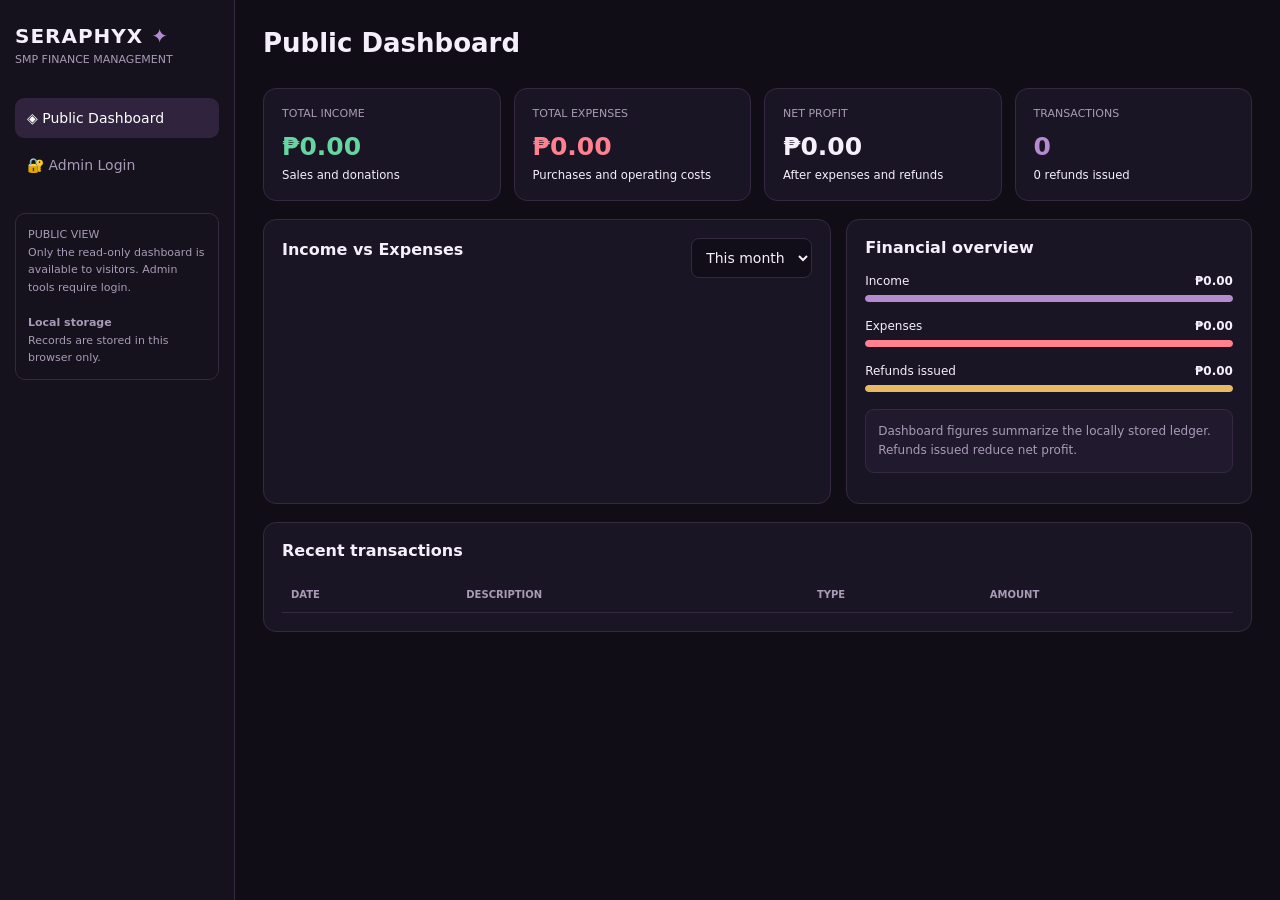
==== index.html @ f3e99633 "Move site files to root" ====
<!doctype html>
<html lang="en">
<head>
<meta charset="utf-8">
<meta name="viewport" content="width=device-width,initial-scale=1">
<title>Seraphyx Finance</title>
<style>
:root{--bg:#100d17;--panel:#1a1524;--panel2:#211a2e;--border:#342941;--purple:#b48bcf;--text:#f5effb;--muted:#a99bb7;--green:#65d6a0;--red:#ff808e}
*{box-sizing:border-box}body{margin:0;background:var(--bg);color:var(--text);font:14px system-ui,-apple-system,Segoe UI,sans-serif}button,input,select,textarea{font:inherit}button{cursor:pointer}.layout{display:flex;min-height:100vh}.sidebar{width:235px;flex-shrink:0;background:#15111d;border-right:1px solid var(--border);padding:24px 15px}.brand{font-size:20px;font-weight:800;letter-spacing:1px}.brand span{color:var(--purple)}.subbrand{font-size:11px;color:var(--muted);margin-top:5px}.nav{display:grid;gap:7px;margin-top:32px}.nav button{text-align:left;background:transparent;color:var(--muted);border:0;border-radius:9px;padding:12px}.nav button.active,.nav button:hover{background:#30233e;color:white}.side-note{margin-top:28px;padding:12px;border:1px solid var(--border);border-radius:10px;color:var(--muted);font-size:11px;line-height:1.6}main{flex:1;min-width:0;max-width:1600px;padding:28px;width:100%}.topbar{display:flex;justify-content:space-between;align-items:center;gap:15px;margin-bottom:24px}h1{font-size:26px;margin:0 0 6px}h2{font-size:16px;margin:0 0 17px}p{color:var(--muted)}.topbar p{margin:0;font-size:12px}.primary,.secondary{border-radius:9px;padding:10px 14px;border:1px solid var(--border)}.primary{background:var(--purple);color:#1b1123;border-color:transparent;font-weight:750}.secondary{background:var(--panel2);color:var(--text)}.danger{color:var(--red)!important}.cards{display:grid;grid-template-columns:repeat(4,minmax(0,1fr));gap:13px;margin-bottom:18px}.card,.panel{background:var(--panel);border:1px solid var(--border);border-radius:13px;padding:18px;min-width:0}.label{font-size:11px;color:var(--muted)}.value{font-size:clamp(18px,2vw,25px);font-weight:750;margin:12px 0 5px;overflow-wrap:anywhere}.green{color:var(--green)!important}.red{color:var(--red)!important}.purple{color:var(--purple)!important}.grid{display:grid;grid-template-columns:1.4fr 1fr;gap:15px;margin-bottom:18px}.row{display:flex;align-items:center;justify-content:space-between;gap:10px;flex-wrap:wrap}.bar-row{margin:17px 0}.bar-label{display:flex;justify-content:space-between;gap:10px;font-size:12px;margin-bottom:7px}.bar-track{height:7px;background:#30263b;border-radius:10px;overflow:hidden}.bar{height:100%;background:var(--purple);border-radius:10px}.section{display:none}.section.active{display:block}.notice{border:1px solid var(--border);background:#211a2e;padding:12px;border-radius:9px;color:var(--muted);font-size:12px;line-height:1.6;margin:12px 0}.filters{display:grid;grid-template-columns:2fr 1fr 1fr 1fr;gap:9px;margin:16px 0}form.fields{display:grid;grid-template-columns:1fr 1fr;gap:13px}.field{display:grid;gap:6px;min-width:0}.full{grid-column:1/-1}label{font-size:12px;color:var(--muted)}input,select,textarea{width:100%;min-width:0;background:#120e19;color:var(--text);border:1px solid var(--border);border-radius:8px;padding:10px}input[type=checkbox]{width:auto}.form-actions{display:flex;gap:8px;grid-column:1/-1} .table-wrap{overflow-x:auto}table{border-collapse:collapse;width:100%;white-space:nowrap}th,td{text-align:left;padding:12px 9px;border-bottom:1px solid var(--border)}th{font-size:10px;color:var(--muted)}td{font-size:12px}.tag{border-radius:20px;padding:5px 8px;background:#30243c;color:#d9b7f1;font-size:10px}.actions{display:flex;gap:5px}.actions button{font-size:11px;padding:6px 8px}.empty{text-align:center;color:var(--muted);padding:28px}.admin-only[hidden],button[hidden],section[hidden]{display:none!important}.login-overlay{position:fixed;inset:0;z-index:100;background:#08050de8;display:flex;align-items:center;justify-content:center;padding:20px}.login-overlay[hidden]{display:none}.login-card{display:grid;gap:13px;width:100%;max-width:400px;padding:25px;border:1px solid #493458;border-radius:16px;background:var(--panel);box-shadow:0 20px 70px #0008}.login-card h2,.login-card p{margin:0}.toast{position:fixed;bottom:20px;right:20px;z-index:200;padding:13px 17px;border:1px solid var(--border);border-radius:10px;background:var(--panel2);display:none;max-width:calc(100vw - 40px)}@media(max-width:1050px){.cards{grid-template-columns:repeat(2,minmax(0,1fr))}.grid{grid-template-columns:1fr}}@media(max-width:700px){.layout{display:block}.sidebar{width:100%;padding:15px;border-right:0;border-bottom:1px solid var(--border)}.nav{display:flex;overflow-x:auto;margin-top:14px}.nav button{white-space:nowrap}.side-note{display:none}main{padding:17px 12px}h1{font-size:22px}.topbar{align-items:flex-start}.cards{gap:8px}.card,.panel{padding:12px}.filters{grid-template-columns:1fr 1fr}form.fields{grid-template-columns:1fr}.full,.form-actions{grid-column:1}}
</style>
</head>
<body>
<div class="layout">
<aside class="sidebar">
  <div class="brand">SERAPHYX <span>✦</span></div><div class="subbrand">SMP FINANCE MANAGEMENT</div>
  <nav class="nav">
    <button class="active" data-page="dashboard">◈ Public Dashboard</button>
    <button id="adminLoginButton">🔐 Admin Login</button>
    <button class="admin-only" data-page="transactions" hidden>↔ Transactions</button>
    <button class="admin-only" data-page="reports" hidden>▤ Reports</button>
    <button class="admin-only" data-page="settings" hidden>⚙ Admin Settings</button>
    <button id="adminLogoutButton" hidden>↪ Logout</button>
  </nav>
  <div class="side-note">PUBLIC VIEW<br>Only the read-only dashboard is available to visitors. Admin tools require login.<br><br><strong>Local storage</strong><br>Records are stored in this browser only.</div>
</aside>
<main>
<header class="topbar"><div><h1 id="pageTitle">Public Dashboard</h1><p id="today"></p></div><button class="primary admin-only" id="newButton" hidden>+ New transaction</button></header>
<section id="dashboard" class="section active">
  <div class="cards">
    <div class="card"><div class="label">TOTAL INCOME</div><div class="value green" id="income">₱0.00</div><small>Sales and donations</small></div>
    <div class="card"><div class="label">TOTAL EXPENSES</div><div class="value red" id="expenses">₱0.00</div><small>Purchases and operating costs</small></div>
    <div class="card"><div class="label">NET PROFIT</div><div class="value" id="profit">₱0.00</div><small>After expenses and refunds</small></div>
    <div class="card"><div class="label">TRANSACTIONS</div><div class="value purple" id="count">0</div><small id="refundCount">0 refunds issued</small></div>
  </div>
  <div class="grid">
    <div class="panel"><div class="row"><h2>Income vs Expenses</h2><select id="chartPeriod" style="width:auto"><option value="month">This month</option><option value="all">All time</option></select></div><div id="chart"></div></div>
    <div class="panel"><h2>Financial overview</h2>
      <div class="bar-row"><div class="bar-label"><span>Income</span><strong id="ovIncome">₱0.00</strong></div><div class="bar-track"><div class="bar" id="incomeBar"></div></div></div>
      <div class="bar-row"><div class="bar-label"><span>Expenses</span><strong id="ovExpenses">₱0.00</strong></div><div class="bar-track"><div class="bar" id="expenseBar" style="background:var(--red)"></div></div></div>
      <div class="bar-row"><div class="bar-label"><span>Refunds issued</span><strong id="ovRefunds">₱0.00</strong></div><div class="bar-track"><div class="bar" id="refundBar" style="background:#e9b866"></div></div></div>
      <div class="notice">Dashboard figures summarize the locally stored ledger. Refunds issued reduce net profit.</div>
    </div>
  </div>
  <div class="panel"><h2>Recent transactions</h2><div class="table-wrap"><table><thead><tr><th>DATE</th><th>DESCRIPTION</th><th>TYPE</th><th>AMOUNT</th></tr></thead><tbody id="recent"></tbody></table></div></div>
</section>
<section id="transactions" class="section admin-only" hidden>
  <div class="panel"><h2 id="formTitle">Add transaction</h2>
    <form id="transactionForm" class="fields">
      <input type="hidden" id="editId">
      <div class="field"><label for="type">Transaction type *</label><select id="type" required><option value="income">Income / Sale</option><option value="purchase">Purchase of goods</option><option value="expense">Operating expense</option><option value="refund">Refund issued</option><option value="refund_received">Refund received</option></select></div>
      <div class="field"><label for="date">Date *</label><input id="date" type="date" required></div>
      <div class="field full"><label for="description">Description *</label><input id="description" maxlength="120" required placeholder="e.g. Monthly server hosting"></div>
      <div class="field"><label for="category">Category *</label><select id="category" required></select></div>
      <div class="field"><label for="amount">Total amount (PHP) *</label><input id="amount" type="number" min=".01" max="1000000000" step=".01" required placeholder="0.00"></div>
      <div class="field"><label for="quantity">Quantity</label><input id="quantity" type="number" min="1" max="1000000" value="1"></div>
      <div class="field"><label for="vendor">Vendor / customer</label><input id="vendor" maxlength="100" placeholder="Player, supplier, hosting provider"></div>
      <div class="field"><label for="reference">Receipt / reference ID</label><input id="reference" maxlength="100"></div>
      <div class="field"><label for="payment">Payment method</label><select id="payment"><option>GCash</option><option>Bank transfer</option><option>Cash</option><option>PayPal</option><option>Other</option></select></div>
      <div class="field full"><label for="notes">Notes</label><textarea id="notes" rows="2" maxlength="1000"></textarea></div>
      <div class="form-actions"><button class="primary" type="submit">Save transaction</button><button class="secondary" type="button" id="cancelEdit">Clear</button></div>
    </form>
  </div>
  <div class="panel" style="margin-top:17px"><div class="row"><h2>Transaction ledger</h2><button class="secondary" id="exportBtn">Export CSV ↓</button></div>
    <div class="filters"><input id="search" placeholder="Search description, vendor, ID…"><select id="filterType"><option value="">All types</option><option value="income">Income</option><option value="purchase">Purchases</option><option value="expense">Expenses</option><option value="refund">Refunds issued</option><option value="refund_received">Refunds received</option></select><input type="date" id="fromDate" aria-label="From date"><input type="date" id="toDate" aria-label="To date"></div>
    <div class="table-wrap"><table><thead><tr><th>DATE</th><th>DESCRIPTION</th><th>TYPE</th><th>CATEGORY</th><th>AMOUNT</th><th>ACTIONS</th></tr></thead><tbody id="ledger"></tbody></table></div>
  </div>
</section>
<section id="reports" class="section admin-only" hidden><div class="panel"><div class="row"><h2>Financial report</h2><button class="secondary" id="reportExport">Export CSV ↓</button></div>
  <div class="filters"><div class="field"><label for="reportFrom">Start date</label><input id="reportFrom" type="date"></div><div class="field"><label for="reportTo">End date</label><input id="reportTo" type="date"></div><div class="field"><label for="reportType">Type</label><select id="reportType"><option value="">All types</option><option value="income">Income</option><option value="purchase">Purchases</option><option value="expense">Expenses</option><option value="refund">Refunds issued</option><option value="refund_received">Refunds received</option></select></div><div class="field"><label>&nbsp;</label><button class="primary" id="generateReport">Generate report</button></div></div>
  <div class="cards"><div class="card"><div class="label">INCOME</div><div class="value green" id="rIncome">₱0.00</div></div><div class="card"><div class="label">EXPENSES + PURCHASES</div><div class="value red" id="rExpenses">₱0.00</div></div><div class="card"><div class="label">REFUNDS ISSUED</div><div class="value" id="rRefunds">₱0.00</div></div><div class="card"><div class="label">NET PROFIT</div><div class="value" id="rProfit">₱0.00</div></div></div>
  <div class="table-wrap"><table><thead><tr><th>PERIOD</th><th>INCOME</th><th>EXPENSES</th><th>REFUNDS ISSUED</th><th>NET</th></tr></thead><tbody id="reportRows"></tbody></table></div>
</div></section>
<section id="settings" class="section admin-only" hidden>
  <div class="panel"><h2>Discord notifications</h2><div class="notice">Webhook URLs are secrets. A URL stored in browser code or local storage can be extracted by anyone with access to this browser. Use a private staff channel and preferably a server-side relay for a public deployment. Do not include sensitive payment details in notifications.</div>
    <form id="discordForm" class="fields"><div class="field full"><label for="webhook">Discord webhook URL</label><input id="webhook" type="password" placeholder="https://discord.com/api/webhooks/…" autocomplete="off"></div><div class="field full"><label><input type="checkbox" id="discordEnabled"> Send notifications when new transactions are saved</label></div><div class="form-actions"><button class="primary" type="submit">Save Discord settings</button><button class="secondary" type="button" id="testDiscord">Send test</button></div></form>
  </div>
  <div class="panel" style="margin-top:17px"><h2>Data management</h2><p>Export backups regularly. Local storage is not encrypted and is not a cloud backup.</p><div class="row" style="justify-content:flex-start"><button class="secondary" id="backupBtn">Download JSON backup</button><button class="secondary" id="restoreBtn">Import JSON backup</button><input id="restoreFile" type="file" accept=".json,application/json" hidden><button class="secondary danger" id="clearBtn">Delete all records</button></div></div>
</section>
</main></div>
<div id="loginModal" class="login-overlay" hidden><form id="adminLoginForm" class="login-card"><h2>✦ Seraphyx Admin</h2><p>Sign in to manage server finances.</p><div class="field"><label for="adminPassword">Administrator password</label><input id="adminPassword" type="password" autocomplete="current-password" required></div><p id="loginError" class="red" hidden>Incorrect password.</p><div class="form-actions"><button class="primary" type="submit">Sign in</button><button class="secondary" type="button" id="closeLogin">Cancel</button></div><p style="font-size:11px">Demo login only. Do not use for production security.</p></form></div>
<div class="toast" id="toast" role="status"></div>
<script src="script.js"></script>
</body>
</html>
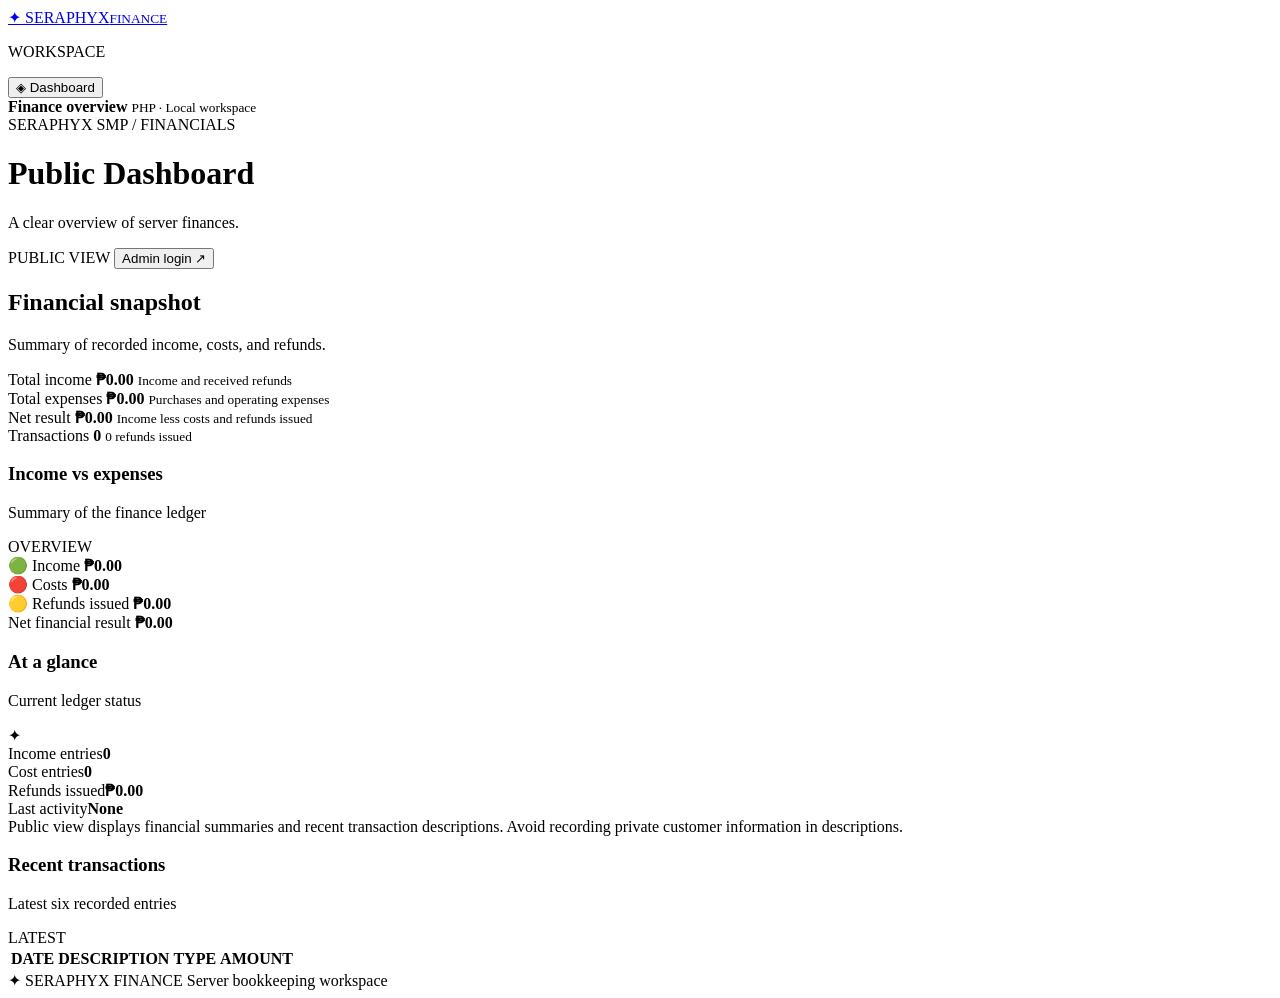
==== commit 3b773cf6: "Update index.html" ====
--- a/index.html
+++ b/index.html
@@ -1,84 +1,385 @@
-<!doctype html>
+
+<!DOCTYPE html>
 <html lang="en">
 <head>
-<meta charset="utf-8">
-<meta name="viewport" content="width=device-width,initial-scale=1">
-<title>Seraphyx Finance</title>
-<style>
-:root{--bg:#100d17;--panel:#1a1524;--panel2:#211a2e;--border:#342941;--purple:#b48bcf;--text:#f5effb;--muted:#a99bb7;--green:#65d6a0;--red:#ff808e}
-*{box-sizing:border-box}body{margin:0;background:var(--bg);color:var(--text);font:14px system-ui,-apple-system,Segoe UI,sans-serif}button,input,select,textarea{font:inherit}button{cursor:pointer}.layout{display:flex;min-height:100vh}.sidebar{width:235px;flex-shrink:0;background:#15111d;border-right:1px solid var(--border);padding:24px 15px}.brand{font-size:20px;font-weight:800;letter-spacing:1px}.brand span{color:var(--purple)}.subbrand{font-size:11px;color:var(--muted);margin-top:5px}.nav{display:grid;gap:7px;margin-top:32px}.nav button{text-align:left;background:transparent;color:var(--muted);border:0;border-radius:9px;padding:12px}.nav button.active,.nav button:hover{background:#30233e;color:white}.side-note{margin-top:28px;padding:12px;border:1px solid var(--border);border-radius:10px;color:var(--muted);font-size:11px;line-height:1.6}main{flex:1;min-width:0;max-width:1600px;padding:28px;width:100%}.topbar{display:flex;justify-content:space-between;align-items:center;gap:15px;margin-bottom:24px}h1{font-size:26px;margin:0 0 6px}h2{font-size:16px;margin:0 0 17px}p{color:var(--muted)}.topbar p{margin:0;font-size:12px}.primary,.secondary{border-radius:9px;padding:10px 14px;border:1px solid var(--border)}.primary{background:var(--purple);color:#1b1123;border-color:transparent;font-weight:750}.secondary{background:var(--panel2);color:var(--text)}.danger{color:var(--red)!important}.cards{display:grid;grid-template-columns:repeat(4,minmax(0,1fr));gap:13px;margin-bottom:18px}.card,.panel{background:var(--panel);border:1px solid var(--border);border-radius:13px;padding:18px;min-width:0}.label{font-size:11px;color:var(--muted)}.value{font-size:clamp(18px,2vw,25px);font-weight:750;margin:12px 0 5px;overflow-wrap:anywhere}.green{color:var(--green)!important}.red{color:var(--red)!important}.purple{color:var(--purple)!important}.grid{display:grid;grid-template-columns:1.4fr 1fr;gap:15px;margin-bottom:18px}.row{display:flex;align-items:center;justify-content:space-between;gap:10px;flex-wrap:wrap}.bar-row{margin:17px 0}.bar-label{display:flex;justify-content:space-between;gap:10px;font-size:12px;margin-bottom:7px}.bar-track{height:7px;background:#30263b;border-radius:10px;overflow:hidden}.bar{height:100%;background:var(--purple);border-radius:10px}.section{display:none}.section.active{display:block}.notice{border:1px solid var(--border);background:#211a2e;padding:12px;border-radius:9px;color:var(--muted);font-size:12px;line-height:1.6;margin:12px 0}.filters{display:grid;grid-template-columns:2fr 1fr 1fr 1fr;gap:9px;margin:16px 0}form.fields{display:grid;grid-template-columns:1fr 1fr;gap:13px}.field{display:grid;gap:6px;min-width:0}.full{grid-column:1/-1}label{font-size:12px;color:var(--muted)}input,select,textarea{width:100%;min-width:0;background:#120e19;color:var(--text);border:1px solid var(--border);border-radius:8px;padding:10px}input[type=checkbox]{width:auto}.form-actions{display:flex;gap:8px;grid-column:1/-1} .table-wrap{overflow-x:auto}table{border-collapse:collapse;width:100%;white-space:nowrap}th,td{text-align:left;padding:12px 9px;border-bottom:1px solid var(--border)}th{font-size:10px;color:var(--muted)}td{font-size:12px}.tag{border-radius:20px;padding:5px 8px;background:#30243c;color:#d9b7f1;font-size:10px}.actions{display:flex;gap:5px}.actions button{font-size:11px;padding:6px 8px}.empty{text-align:center;color:var(--muted);padding:28px}.admin-only[hidden],button[hidden],section[hidden]{display:none!important}.login-overlay{position:fixed;inset:0;z-index:100;background:#08050de8;display:flex;align-items:center;justify-content:center;padding:20px}.login-overlay[hidden]{display:none}.login-card{display:grid;gap:13px;width:100%;max-width:400px;padding:25px;border:1px solid #493458;border-radius:16px;background:var(--panel);box-shadow:0 20px 70px #0008}.login-card h2,.login-card p{margin:0}.toast{position:fixed;bottom:20px;right:20px;z-index:200;padding:13px 17px;border:1px solid var(--border);border-radius:10px;background:var(--panel2);display:none;max-width:calc(100vw - 40px)}@media(max-width:1050px){.cards{grid-template-columns:repeat(2,minmax(0,1fr))}.grid{grid-template-columns:1fr}}@media(max-width:700px){.layout{display:block}.sidebar{width:100%;padding:15px;border-right:0;border-bottom:1px solid var(--border)}.nav{display:flex;overflow-x:auto;margin-top:14px}.nav button{white-space:nowrap}.side-note{display:none}main{padding:17px 12px}h1{font-size:22px}.topbar{align-items:flex-start}.cards{gap:8px}.card,.panel{padding:12px}.filters{grid-template-columns:1fr 1fr}form.fields{grid-template-columns:1fr}.full,.form-actions{grid-column:1}}
-</style>
+  <meta charset="UTF-8">
+  <meta name="viewport" content="width=device-width, initial-scale=1.0">
+  <meta name="theme-color" content="#100c16">
+  <title>Seraphyx Finance</title>
+  <link rel="stylesheet" href="style.css">
 </head>
 <body>
-<div class="layout">
-<aside class="sidebar">
-  <div class="brand">SERAPHYX <span>✦</span></div><div class="subbrand">SMP FINANCE MANAGEMENT</div>
-  <nav class="nav">
-    <button class="active" data-page="dashboard">◈ Public Dashboard</button>
-    <button id="adminLoginButton">🔐 Admin Login</button>
-    <button class="admin-only" data-page="transactions" hidden>↔ Transactions</button>
-    <button class="admin-only" data-page="reports" hidden>▤ Reports</button>
-    <button class="admin-only" data-page="settings" hidden>⚙ Admin Settings</button>
-    <button id="adminLogoutButton" hidden>↪ Logout</button>
-  </nav>
-  <div class="side-note">PUBLIC VIEW<br>Only the read-only dashboard is available to visitors. Admin tools require login.<br><br><strong>Local storage</strong><br>Records are stored in this browser only.</div>
-</aside>
-<main>
-<header class="topbar"><div><h1 id="pageTitle">Public Dashboard</h1><p id="today"></p></div><button class="primary admin-only" id="newButton" hidden>+ New transaction</button></header>
-<section id="dashboard" class="section active">
-  <div class="cards">
-    <div class="card"><div class="label">TOTAL INCOME</div><div class="value green" id="income">₱0.00</div><small>Sales and donations</small></div>
-    <div class="card"><div class="label">TOTAL EXPENSES</div><div class="value red" id="expenses">₱0.00</div><small>Purchases and operating costs</small></div>
-    <div class="card"><div class="label">NET PROFIT</div><div class="value" id="profit">₱0.00</div><small>After expenses and refunds</small></div>
-    <div class="card"><div class="label">TRANSACTIONS</div><div class="value purple" id="count">0</div><small id="refundCount">0 refunds issued</small></div>
-  </div>
-  <div class="grid">
-    <div class="panel"><div class="row"><h2>Income vs Expenses</h2><select id="chartPeriod" style="width:auto"><option value="month">This month</option><option value="all">All time</option></select></div><div id="chart"></div></div>
-    <div class="panel"><h2>Financial overview</h2>
-      <div class="bar-row"><div class="bar-label"><span>Income</span><strong id="ovIncome">₱0.00</strong></div><div class="bar-track"><div class="bar" id="incomeBar"></div></div></div>
-      <div class="bar-row"><div class="bar-label"><span>Expenses</span><strong id="ovExpenses">₱0.00</strong></div><div class="bar-track"><div class="bar" id="expenseBar" style="background:var(--red)"></div></div></div>
-      <div class="bar-row"><div class="bar-label"><span>Refunds issued</span><strong id="ovRefunds">₱0.00</strong></div><div class="bar-track"><div class="bar" id="refundBar" style="background:#e9b866"></div></div></div>
-      <div class="notice">Dashboard figures summarize the locally stored ledger. Refunds issued reduce net profit.</div>
+  <div class="ambient ambient-one"></div>
+  <div class="ambient ambient-two"></div>
+
+  <aside class="sidebar">
+    <a href="#" class="brand">
+      <span class="brand-icon">✦</span>
+      <span>SERAPHYX<small>FINANCE</small></span>
+    </a>
+
+    <p class="nav-label">WORKSPACE</p>
+
+    <nav>
+      <button class="nav-link active" data-page="dashboard">◈ Dashboard</button>
+      <button class="nav-link admin-only" data-page="transactions" hidden>↔ Transactions</button>
+      <button class="nav-link admin-only" data-page="reports" hidden>▤ Reports</button>
+      <button class="nav-link admin-only" data-page="settings" hidden>⚙ Settings</button>
+    </nav>
+
+    <div class="sidebar-bottom">
+      <span class="status-dot"></span>
+      <div>
+        <strong>Finance overview</strong>
+        <small>PHP · Local workspace</small>
+      </div>
     </div>
-  </div>
-  <div class="panel"><h2>Recent transactions</h2><div class="table-wrap"><table><thead><tr><th>DATE</th><th>DESCRIPTION</th><th>TYPE</th><th>AMOUNT</th></tr></thead><tbody id="recent"></tbody></table></div></div>
-</section>
-<section id="transactions" class="section admin-only" hidden>
-  <div class="panel"><h2 id="formTitle">Add transaction</h2>
-    <form id="transactionForm" class="fields">
-      <input type="hidden" id="editId">
-      <div class="field"><label for="type">Transaction type *</label><select id="type" required><option value="income">Income / Sale</option><option value="purchase">Purchase of goods</option><option value="expense">Operating expense</option><option value="refund">Refund issued</option><option value="refund_received">Refund received</option></select></div>
-      <div class="field"><label for="date">Date *</label><input id="date" type="date" required></div>
-      <div class="field full"><label for="description">Description *</label><input id="description" maxlength="120" required placeholder="e.g. Monthly server hosting"></div>
-      <div class="field"><label for="category">Category *</label><select id="category" required></select></div>
-      <div class="field"><label for="amount">Total amount (PHP) *</label><input id="amount" type="number" min=".01" max="1000000000" step=".01" required placeholder="0.00"></div>
-      <div class="field"><label for="quantity">Quantity</label><input id="quantity" type="number" min="1" max="1000000" value="1"></div>
-      <div class="field"><label for="vendor">Vendor / customer</label><input id="vendor" maxlength="100" placeholder="Player, supplier, hosting provider"></div>
-      <div class="field"><label for="reference">Receipt / reference ID</label><input id="reference" maxlength="100"></div>
-      <div class="field"><label for="payment">Payment method</label><select id="payment"><option>GCash</option><option>Bank transfer</option><option>Cash</option><option>PayPal</option><option>Other</option></select></div>
-      <div class="field full"><label for="notes">Notes</label><textarea id="notes" rows="2" maxlength="1000"></textarea></div>
-      <div class="form-actions"><button class="primary" type="submit">Save transaction</button><button class="secondary" type="button" id="cancelEdit">Clear</button></div>
+  </aside>
+
+  <main class="main">
+    <header class="topbar">
+      <div>
+        <span class="eyebrow">SERAPHYX SMP / FINANCIALS</span>
+        <h1 id="pageTitle">Public Dashboard</h1>
+        <p id="pageSubtitle">A clear overview of server finances.</p>
+      </div>
+
+      <div class="top-actions">
+        <span id="sessionBadge" class="session-badge">PUBLIC VIEW</span>
+        <button id="loginOpen" class="button primary">Admin login ↗</button>
+        <button id="logoutButton" class="button secondary" hidden>Log out</button>
+      </div>
+    </header>
+
+    <!-- PUBLIC DASHBOARD -->
+    <section class="page active" id="dashboard">
+      <div class="section-heading">
+        <div>
+          <h2>Financial snapshot</h2>
+          <p>Summary of recorded income, costs, and refunds.</p>
+        </div>
+        <span id="currentDate" class="date-pill"></span>
+      </div>
+
+      <div class="stat-grid">
+        <article class="stat-card">
+          <span>Total income</span>
+          <strong id="dashIncome">₱0.00</strong>
+          <small>Income and received refunds</small>
+        </article>
+
+        <article class="stat-card">
+          <span>Total expenses</span>
+          <strong id="dashExpenses">₱0.00</strong>
+          <small>Purchases and operating expenses</small>
+        </article>
+
+        <article class="stat-card">
+          <span>Net result</span>
+          <strong id="dashNet">₱0.00</strong>
+          <small>Income less costs and refunds issued</small>
+        </article>
+
+        <article class="stat-card">
+          <span>Transactions</span>
+          <strong id="dashCount">0</strong>
+          <small id="dashRefundCount">0 refunds issued</small>
+        </article>
+      </div>
+
+      <div class="content-grid">
+        <article class="panel">
+          <div class="panel-heading">
+            <div>
+              <h3>Income vs expenses</h3>
+              <p>Summary of the finance ledger</p>
+            </div>
+            <span class="chip">OVERVIEW</span>
+          </div>
+
+          <div class="metric-line">
+            <span>🟢 Income</span>
+            <strong id="barIncomeLabel">₱0.00</strong>
+          </div>
+          <div class="meter"><span id="barIncome"></span></div>
+
+          <div class="metric-line">
+            <span>🔴 Costs</span>
+            <strong id="barExpensesLabel">₱0.00</strong>
+          </div>
+          <div class="meter"><span id="barExpenses" class="red"></span></div>
+
+          <div class="metric-line">
+            <span>🟡 Refunds issued</span>
+            <strong id="barRefundsLabel">₱0.00</strong>
+          </div>
+          <div class="meter"><span id="barRefunds" class="gold"></span></div>
+
+          <div class="net-box">
+            <span>Net financial result</span>
+            <strong id="overviewNet">₱0.00</strong>
+          </div>
+        </article>
+
+        <article class="panel">
+          <div class="panel-heading">
+            <div>
+              <h3>At a glance</h3>
+              <p>Current ledger status</p>
+            </div>
+            <span class="sparkle">✦</span>
+          </div>
+
+          <div class="glance-row"><span>Income entries</span><strong id="incomeCount">0</strong></div>
+          <div class="glance-row"><span>Cost entries</span><strong id="expenseCount">0</strong></div>
+          <div class="glance-row"><span>Refunds issued</span><strong id="refundAmount">₱0.00</strong></div>
+          <div class="glance-row"><span>Last activity</span><strong id="lastActivity">None</strong></div>
+
+          <div class="notice">
+            Public view displays financial summaries and recent transaction descriptions.
+            Avoid recording private customer information in descriptions.
+          </div>
+        </article>
+      </div>
+
+      <article class="panel">
+        <div class="panel-heading">
+          <div>
+            <h3>Recent transactions</h3>
+            <p>Latest six recorded entries</p>
+          </div>
+          <span class="chip">LATEST</span>
+        </div>
+
+        <div class="table-scroll">
+          <table>
+            <thead>
+              <tr><th>DATE</th><th>DESCRIPTION</th><th>TYPE</th><th>AMOUNT</th></tr>
+            </thead>
+            <tbody id="recentRows"></tbody>
+          </table>
+        </div>
+      </article>
+    </section>
+
+    <!-- ADMIN TRANSACTIONS -->
+    <section class="page admin-only" id="transactions" hidden>
+      <div class="section-heading">
+        <div>
+          <h2>Transaction ledger</h2>
+          <p>Add, edit, search, and remove financial records.</p>
+        </div>
+        <button class="button primary" id="newTransaction">＋ New transaction</button>
+      </div>
+
+      <article class="panel">
+        <div class="panel-heading">
+          <div>
+            <h3 id="formHeading">Add transaction</h3>
+            <p>All amounts are in Philippine pesos.</p>
+          </div>
+        </div>
+
+        <form id="transactionForm" class="form-grid">
+          <input id="recordId" type="hidden">
+
+          <div class="field">
+            <label for="type">Transaction type *</label>
+            <select id="type" required>
+              <option value="income">Income / Sale</option>
+              <option value="purchase">Purchase</option>
+              <option value="expense">Operating expense</option>
+              <option value="refund">Refund issued</option>
+              <option value="refund_received">Refund received</option>
+            </select>
+          </div>
+
+          <div class="field">
+            <label for="date">Date *</label>
+            <input id="date" type="date" required>
+          </div>
+
+          <div class="field wide">
+            <label for="description">Description *</label>
+            <input id="description" maxlength="140" required placeholder="e.g. Monthly server hosting">
+          </div>
+
+          <div class="field">
+            <label for="category">Category *</label>
+            <select id="category" required></select>
+          </div>
+
+          <div class="field">
+            <label for="amount">Amount (PHP) *</label>
+            <input id="amount" type="number" min="0.01" step="0.01" required placeholder="0.00">
+          </div>
+
+          <div class="field">
+            <label for="vendor">Customer / supplier</label>
+            <input id="vendor" maxlength="100" placeholder="Optional">
+          </div>
+
+          <div class="field">
+            <label for="reference">Reference ID</label>
+            <input id="reference" maxlength="100" placeholder="Receipt or order ID">
+          </div>
+
+          <div class="field">
+            <label for="payment">Payment method</label>
+            <select id="payment">
+              <option>GCash</option>
+              <option>Bank transfer</option>
+              <option>Cash</option>
+              <option>PayPal</option>
+              <option>Other</option>
+            </select>
+          </div>
+
+          <div class="field">
+            <label for="quantity">Quantity</label>
+            <input id="quantity" type="number" min="1" value="1">
+          </div>
+
+          <div class="field wide">
+            <label for="notes">Notes</label>
+            <textarea id="notes" rows="2" maxlength="1000" placeholder="Optional notes"></textarea>
+          </div>
+
+          <div class="form-actions wide">
+            <button type="submit" class="button primary">Save transaction</button>
+            <button type="button" id="cancelForm" class="button secondary">Clear form</button>
+          </div>
+        </form>
+      </article>
+
+      <article class="panel">
+        <div class="panel-heading">
+          <div>
+            <h3>All transactions</h3>
+            <p>Search and filter the ledger.</p>
+          </div>
+          <button id="exportCsv" class="button secondary">Export CSV ↓</button>
+        </div>
+
+        <div class="filters">
+          <input id="searchLedger" placeholder="Search descriptions, vendors, IDs…">
+          <select id="filterType">
+            <option value="">All types</option>
+            <option value="income">Income</option>
+            <option value="purchase">Purchases</option>
+            <option value="expense">Expenses</option>
+            <option value="refund">Refunds issued</option>
+            <option value="refund_received">Refunds received</option>
+          </select>
+          <input id="filterFrom" type="date" aria-label="Start date">
+          <input id="filterTo" type="date" aria-label="End date">
+        </div>
+
+        <div class="table-scroll">
+          <table>
+            <thead><tr><th>DATE</th><th>DESCRIPTION</th><th>TYPE</th><th>CATEGORY</th><th>AMOUNT</th><th>ACTIONS</th></tr></thead>
+            <tbody id="ledgerRows"></tbody>
+          </table>
+        </div>
+      </article>
+    </section>
+
+    <!-- REPORTS -->
+    <section class="page admin-only" id="reports" hidden>
+      <div class="section-heading">
+        <div><h2>Financial reports</h2><p>Analyze records over a selected period.</p></div>
+        <button id="reportCsv" class="button secondary">Export report ↓</button>
+      </div>
+
+      <article class="panel">
+        <div class="filters report-filters">
+          <div class="field"><label for="reportFrom">Start date</label><input id="reportFrom" type="date"></div>
+          <div class="field"><label for="reportTo">End date</label><input id="reportTo" type="date"></div>
+          <div class="field"><label for="reportType">Transaction type</label>
+            <select id="reportType">
+              <option value="">All types</option>
+              <option value="income">Income</option>
+              <option value="purchase">Purchases</option>
+              <option value="expense">Expenses</option>
+              <option value="refund">Refunds issued</option>
+              <option value="refund_received">Refunds received</option>
+            </select>
+          </div>
+          <button id="generateReport" class="button primary">Generate report</button>
+        </div>
+
+        <div class="stat-grid">
+          <article class="stat-card"><span>Income</span><strong id="reportIncome">₱0.00</strong></article>
+          <article class="stat-card"><span>Costs</span><strong id="reportExpenses">₱0.00</strong></article>
+          <article class="stat-card"><span>Refunds issued</span><strong id="reportRefunds">₱0.00</strong></article>
+          <article class="stat-card"><span>Net result</span><strong id="reportNet">₱0.00</strong></article>
+        </div>
+
+        <div class="table-scroll">
+          <table>
+            <thead><tr><th>MONTH</th><th>INCOME</th><th>COSTS</th><th>REFUNDS</th><th>NET</th></tr></thead>
+            <tbody id="reportRows"></tbody>
+          </table>
+        </div>
+      </article>
+    </section>
+
+    <!-- SETTINGS -->
+    <section class="page admin-only" id="settings" hidden>
+      <div class="section-heading"><div><h2>Admin settings</h2><p>Back up your ledger and configure optional alerts.</p></div></div>
+
+      <article class="panel">
+        <div class="panel-heading"><div><h3>Discord notifications</h3><p>Optional webhook alert when a transaction is created.</p></div></div>
+        <div class="notice">
+          Warning: a webhook URL is a secret. This demo stores it in your browser.
+          A production website should send notifications from a server, not directly from the browser.
+        </div>
+        <form id="discordForm" class="form-grid">
+          <div class="field wide"><label for="webhook">Discord webhook URL</label><input id="webhook" type="password" autocomplete="off" placeholder="https://discord.com/api/webhooks/…"></div>
+          <div class="field wide"><label class="checkbox-label"><input id="discordEnabled" type="checkbox"> Enable new transaction notifications</label></div>
+          <div class="form-actions wide"><button class="button primary" type="submit">Save settings</button><button class="button secondary" id="testWebhook" type="button">Send test</button></div>
+        </form>
+      </article>
+
+      <article class="panel">
+        <div class="panel-heading"><div><h3>Data management</h3><p>Download or restore your finance data.</p></div></div>
+        <div class="button-row">
+          <button id="backupJson" class="button secondary">Download JSON backup</button>
+          <button id="restoreJson" class="button secondary">Import JSON backup</button>
+          <input id="restoreFile" type="file" accept=".json,application/json" hidden>
+          <button id="deleteAll" class="button danger">Delete all records</button>
+        </div>
+        <div class="notice">Records are saved in this browser only. They do not automatically sync across devices. Keep backups in a safe place.</div>
+      </article>
+    </section>
+
+    <footer>✦ SERAPHYX FINANCE <span>Server bookkeeping workspace</span></footer>
+  </main>
+
+  <!-- ADMIN LOGIN -->
+  <div class="modal-backdrop" id="loginModal" hidden>
+    <form class="login-card" id="loginForm">
+      <button type="button" class="modal-close" id="closeLogin" aria-label="Close">×</button>
+      <div class="login-emblem">✦</div>
+      <div class="eyebrow centered">RESTRICTED ACCESS</div>
+      <h2>Welcome back.</h2>
+      <p class="login-subtitle">Sign in to the Seraphyx admin workspace.</p>
+
+      <div class="field">
+        <label for="username">Username</label>
+        <input id="username" autocomplete="username" required placeholder="Enter username">
+      </div>
+      <div class="field">
+        <label for="password">Password</label>
+        <input id="password" type="password" autocomplete="current-password" required placeholder="Enter password">
+      </div>
+      <p class="login-error" id="loginError" hidden>Incorrect username or password.</p>
+      <button type="submit" class="button primary login-submit">Sign in to admin <span>→</span></button>
+      <p class="login-footnote">Client-side demo · Not production authentication</p>
     </form>
   </div>
-  <div class="panel" style="margin-top:17px"><div class="row"><h2>Transaction ledger</h2><button class="secondary" id="exportBtn">Export CSV ↓</button></div>
-    <div class="filters"><input id="search" placeholder="Search description, vendor, ID…"><select id="filterType"><option value="">All types</option><option value="income">Income</option><option value="purchase">Purchases</option><option value="expense">Expenses</option><option value="refund">Refunds issued</option><option value="refund_received">Refunds received</option></select><input type="date" id="fromDate" aria-label="From date"><input type="date" id="toDate" aria-label="To date"></div>
-    <div class="table-wrap"><table><thead><tr><th>DATE</th><th>DESCRIPTION</th><th>TYPE</th><th>CATEGORY</th><th>AMOUNT</th><th>ACTIONS</th></tr></thead><tbody id="ledger"></tbody></table></div>
-  </div>
-</section>
-<section id="reports" class="section admin-only" hidden><div class="panel"><div class="row"><h2>Financial report</h2><button class="secondary" id="reportExport">Export CSV ↓</button></div>
-  <div class="filters"><div class="field"><label for="reportFrom">Start date</label><input id="reportFrom" type="date"></div><div class="field"><label for="reportTo">End date</label><input id="reportTo" type="date"></div><div class="field"><label for="reportType">Type</label><select id="reportType"><option value="">All types</option><option value="income">Income</option><option value="purchase">Purchases</option><option value="expense">Expenses</option><option value="refund">Refunds issued</option><option value="refund_received">Refunds received</option></select></div><div class="field"><label>&nbsp;</label><button class="primary" id="generateReport">Generate report</button></div></div>
-  <div class="cards"><div class="card"><div class="label">INCOME</div><div class="value green" id="rIncome">₱0.00</div></div><div class="card"><div class="label">EXPENSES + PURCHASES</div><div class="value red" id="rExpenses">₱0.00</div></div><div class="card"><div class="label">REFUNDS ISSUED</div><div class="value" id="rRefunds">₱0.00</div></div><div class="card"><div class="label">NET PROFIT</div><div class="value" id="rProfit">₱0.00</div></div></div>
-  <div class="table-wrap"><table><thead><tr><th>PERIOD</th><th>INCOME</th><th>EXPENSES</th><th>REFUNDS ISSUED</th><th>NET</th></tr></thead><tbody id="reportRows"></tbody></table></div>
-</div></section>
-<section id="settings" class="section admin-only" hidden>
-  <div class="panel"><h2>Discord notifications</h2><div class="notice">Webhook URLs are secrets. A URL stored in browser code or local storage can be extracted by anyone with access to this browser. Use a private staff channel and preferably a server-side relay for a public deployment. Do not include sensitive payment details in notifications.</div>
-    <form id="discordForm" class="fields"><div class="field full"><label for="webhook">Discord webhook URL</label><input id="webhook" type="password" placeholder="https://discord.com/api/webhooks/…" autocomplete="off"></div><div class="field full"><label><input type="checkbox" id="discordEnabled"> Send notifications when new transactions are saved</label></div><div class="form-actions"><button class="primary" type="submit">Save Discord settings</button><button class="secondary" type="button" id="testDiscord">Send test</button></div></form>
-  </div>
-  <div class="panel" style="margin-top:17px"><h2>Data management</h2><p>Export backups regularly. Local storage is not encrypted and is not a cloud backup.</p><div class="row" style="justify-content:flex-start"><button class="secondary" id="backupBtn">Download JSON backup</button><button class="secondary" id="restoreBtn">Import JSON backup</button><input id="restoreFile" type="file" accept=".json,application/json" hidden><button class="secondary danger" id="clearBtn">Delete all records</button></div></div>
-</section>
-</main></div>
-<div id="loginModal" class="login-overlay" hidden><form id="adminLoginForm" class="login-card"><h2>✦ Seraphyx Admin</h2><p>Sign in to manage server finances.</p><div class="field"><label for="adminPassword">Administrator password</label><input id="adminPassword" type="password" autocomplete="current-password" required></div><p id="loginError" class="red" hidden>Incorrect password.</p><div class="form-actions"><button class="primary" type="submit">Sign in</button><button class="secondary" type="button" id="closeLogin">Cancel</button></div><p style="font-size:11px">Demo login only. Do not use for production security.</p></form></div>
-<div class="toast" id="toast" role="status"></div>
-<script src="script.js"></script>
+
+  <div id="toast" class="toast" role="status" aria-live="polite" hidden></div>
+  <script src="script.js"></script>
 </body>
 </html>
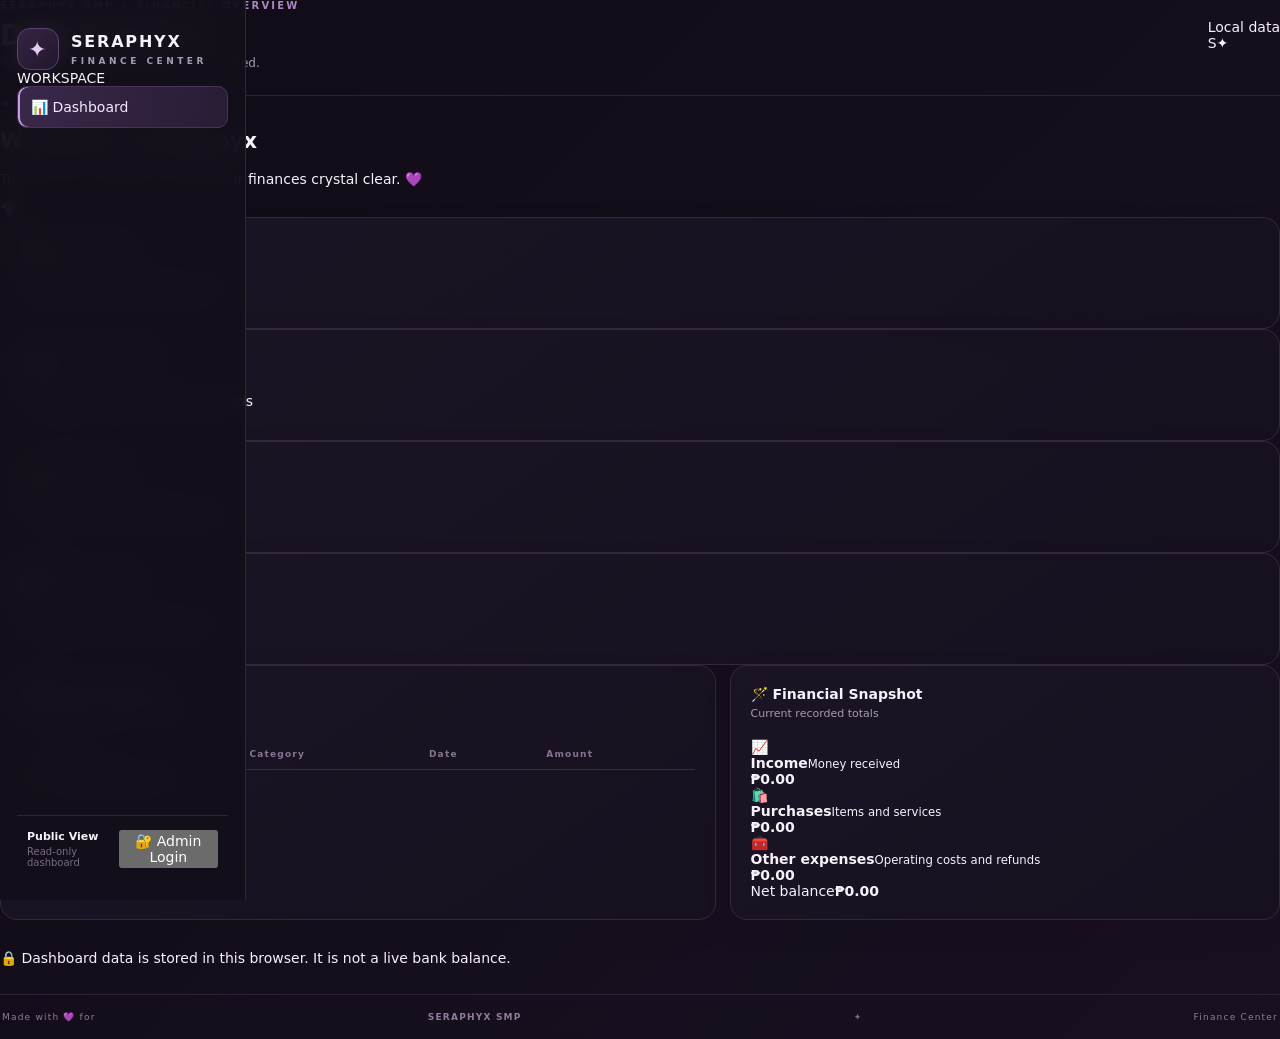
==== commit 1f1de110: "Update index.html" ====
--- a/index.html
+++ b/index.html
@@ -4,382 +4,308 @@
 <head>
   <meta charset="UTF-8">
   <meta name="viewport" content="width=device-width, initial-scale=1.0">
-  <meta name="theme-color" content="#100c16">
+  <meta name="theme-color" content="#10091c">
   <title>Seraphyx Finance</title>
   <link rel="stylesheet" href="style.css">
 </head>
 <body>
-  <div class="ambient ambient-one"></div>
-  <div class="ambient ambient-two"></div>
-
-  <aside class="sidebar">
-    <a href="#" class="brand">
-      <span class="brand-icon">✦</span>
-      <span>SERAPHYX<small>FINANCE</small></span>
-    </a>
-
-    <p class="nav-label">WORKSPACE</p>
-
-    <nav>
-      <button class="nav-link active" data-page="dashboard">◈ Dashboard</button>
-      <button class="nav-link admin-only" data-page="transactions" hidden>↔ Transactions</button>
-      <button class="nav-link admin-only" data-page="reports" hidden>▤ Reports</button>
-      <button class="nav-link admin-only" data-page="settings" hidden>⚙ Settings</button>
-    </nav>
-
-    <div class="sidebar-bottom">
-      <span class="status-dot"></span>
-      <div>
-        <strong>Finance overview</strong>
-        <small>PHP · Local workspace</small>
+  <!-- Animated background -->
+  <div class="background-effects" aria-hidden="true">
+    <div class="glow glow-one"></div>
+    <div class="glow glow-two"></div>
+    <div class="glow glow-three"></div>
+    <div id="particles"></div>
+    <div id="floatingEmojis"></div>
+  </div>
+
+  <div class="app-shell">
+    <aside class="sidebar">
+      <a class="brand" href="#" data-page="dashboard">
+        <span class="brand-icon">✦</span>
+        <span>
+          <strong>SERAPHYX</strong>
+          <small>FINANCE CENTER</small>
+        </span>
+      </a>
+
+      <div class="sidebar-label">WORKSPACE</div>
+      <nav class="navigation">
+        <button class="nav-link active" data-page="dashboard">📊 <span>Dashboard</span></button>
+        <button class="nav-link admin-only" data-page="transactions" hidden>🧾 <span>Transactions</span></button>
+        <button class="nav-link admin-only" data-page="reports" hidden>📈 <span>Reports</span></button>
+        <button class="nav-link admin-only" data-page="settings" hidden>⚙️ <span>Settings</span></button>
+      </nav>
+
+      <div class="sidebar-bottom">
+        <div class="status-card">
+          <span class="status-dot"></span>
+          <div>
+            <strong id="accessStatus">Public View</strong>
+            <small id="accessDescription">Read-only dashboard</small>
+          </div>
+        </div>
+        <button class="admin-button" id="adminBtn">🔐 Admin Login</button>
+        <button class="admin-button logout-button" id="logoutBtn" hidden>🚪 Log Out</button>
       </div>
-    </div>
-  </aside>
-
-  <main class="main">
-    <header class="topbar">
-      <div>
-        <span class="eyebrow">SERAPHYX SMP / FINANCIALS</span>
-        <h1 id="pageTitle">Public Dashboard</h1>
-        <p id="pageSubtitle">A clear overview of server finances.</p>
-      </div>
-
-      <div class="top-actions">
-        <span id="sessionBadge" class="session-badge">PUBLIC VIEW</span>
-        <button id="loginOpen" class="button primary">Admin login ↗</button>
-        <button id="logoutButton" class="button secondary" hidden>Log out</button>
-      </div>
-    </header>
-
-    <!-- PUBLIC DASHBOARD -->
-    <section class="page active" id="dashboard">
-      <div class="section-heading">
+    </aside>
+
+    <main class="main-content">
+      <header class="topbar">
         <div>
-          <h2>Financial snapshot</h2>
-          <p>Summary of recorded income, costs, and refunds.</p>
-        </div>
-        <span id="currentDate" class="date-pill"></span>
-      </div>
-
-      <div class="stat-grid">
-        <article class="stat-card">
-          <span>Total income</span>
-          <strong id="dashIncome">₱0.00</strong>
-          <small>Income and received refunds</small>
-        </article>
-
-        <article class="stat-card">
-          <span>Total expenses</span>
-          <strong id="dashExpenses">₱0.00</strong>
-          <small>Purchases and operating expenses</small>
-        </article>
-
-        <article class="stat-card">
-          <span>Net result</span>
-          <strong id="dashNet">₱0.00</strong>
-          <small>Income less costs and refunds issued</small>
-        </article>
-
-        <article class="stat-card">
-          <span>Transactions</span>
-          <strong id="dashCount">0</strong>
-          <small id="dashRefundCount">0 refunds issued</small>
-        </article>
-      </div>
-
-      <div class="content-grid">
-        <article class="panel">
+          <div class="eyebrow">SERAPHYX SMP ✦ FINANCIAL OVERVIEW</div>
+          <h1 id="pageTitle">Dashboard <span>✨</span></h1>
+          <p id="pageSubtitle">Your server finances, beautifully organized.</p>
+        </div>
+        <div class="topbar-right">
+          <span class="live-pill"><span class="status-dot"></span> Local data</span>
+          <div class="avatar">S✦</div>
+        </div>
+      </header>
+
+      <div class="notice" id="notice" role="status" hidden></div>
+
+      <!-- Dashboard -->
+      <section class="page active" id="dashboard">
+        <div class="welcome-panel glass">
+          <div>
+            <span class="welcome-tag">✦ YOUR FINANCIAL HUB</span>
+            <h2>Welcome to <span>Seraphyx</span></h2>
+            <p>Track every transaction. Keep your finances crystal clear. 💜</p>
+          </div>
+          <div class="welcome-art" aria-hidden="true">💎</div>
+        </div>
+
+        <div class="stats-grid">
+          <article class="stat-card glass">
+            <div class="stat-top"><span>💰</span><span class="stat-label">TOTAL INCOME</span></div>
+            <div class="stat-value" id="dashIncome">₱0.00</div>
+            <p>Income and received refunds</p>
+          </article>
+          <article class="stat-card glass">
+            <div class="stat-top"><span>💸</span><span class="stat-label">TOTAL OUTGOING</span></div>
+            <div class="stat-value" id="dashOutgoing">₱0.00</div>
+            <p>Purchases, expenses and refunds</p>
+          </article>
+          <article class="stat-card glass">
+            <div class="stat-top"><span>✨</span><span class="stat-label">NET BALANCE</span></div>
+            <div class="stat-value" id="dashNet">₱0.00</div>
+            <p>Income minus outgoing funds</p>
+          </article>
+          <article class="stat-card glass">
+            <div class="stat-top"><span>🧾</span><span class="stat-label">TRANSACTIONS</span></div>
+            <div class="stat-value" id="dashCount">0</div>
+            <p>Recorded financial activities</p>
+          </article>
+        </div>
+
+        <div class="content-grid">
+          <section class="panel glass">
+            <div class="panel-heading">
+              <div><h3>🕒 Recent Activity</h3><p>Your latest recorded transactions</p></div>
+              <button class="text-button admin-only" data-page="transactions" hidden>View ledger →</button>
+            </div>
+            <div class="table-wrap">
+              <table>
+                <thead><tr><th>Transaction</th><th>Category</th><th>Date</th><th class="align-right">Amount</th></tr></thead>
+                <tbody id="recentRows"></tbody>
+              </table>
+            </div>
+            <div class="empty-state" id="recentEmpty">✨ No transactions yet.</div>
+          </section>
+
+          <section class="panel glass">
+            <div class="panel-heading">
+              <div><h3>🪄 Financial Snapshot</h3><p>Current recorded totals</p></div>
+            </div>
+            <div class="snapshot-row">
+              <span class="snapshot-icon">📈</span>
+              <div class="snapshot-copy"><strong>Income</strong><small>Money received</small></div>
+              <strong id="snapshotIncome">₱0.00</strong>
+            </div>
+            <div class="snapshot-row">
+              <span class="snapshot-icon">🛍️</span>
+              <div class="snapshot-copy"><strong>Purchases</strong><small>Items and services</small></div>
+              <strong id="snapshotPurchases">₱0.00</strong>
+            </div>
+            <div class="snapshot-row">
+              <span class="snapshot-icon">🧰</span>
+              <div class="snapshot-copy"><strong>Other expenses</strong><small>Operating costs and refunds</small></div>
+              <strong id="snapshotExpenses">₱0.00</strong>
+            </div>
+            <div class="snapshot-footer"><span>Net balance</span><strong id="snapshotNet">₱0.00</strong></div>
+          </section>
+        </div>
+        <p class="privacy-note">🔒 Dashboard data is stored in this browser. It is not a live bank balance.</p>
+      </section>
+
+      <!-- Transactions -->
+      <section class="page admin-only" id="transactions" hidden>
+        <div class="section-intro">
+          <div><h2>🧾 Transaction Ledger</h2><p>Record, update and manage financial activity.</p></div>
+          <button class="primary-button" id="newTransactionBtn">＋ New Transaction</button>
+        </div>
+
+        <section class="panel glass form-panel" id="transactionEditor" hidden>
           <div class="panel-heading">
-            <div>
-              <h3>Income vs expenses</h3>
-              <p>Summary of the finance ledger</p>
-            </div>
-            <span class="chip">OVERVIEW</span>
-          </div>
-
-          <div class="metric-line">
-            <span>🟢 Income</span>
-            <strong id="barIncomeLabel">₱0.00</strong>
-          </div>
-          <div class="meter"><span id="barIncome"></span></div>
-
-          <div class="metric-line">
-            <span>🔴 Costs</span>
-            <strong id="barExpensesLabel">₱0.00</strong>
-          </div>
-          <div class="meter"><span id="barExpenses" class="red"></span></div>
-
-          <div class="metric-line">
-            <span>🟡 Refunds issued</span>
-            <strong id="barRefundsLabel">₱0.00</strong>
-          </div>
-          <div class="meter"><span id="barRefunds" class="gold"></span></div>
-
-          <div class="net-box">
-            <span>Net financial result</span>
-            <strong id="overviewNet">₱0.00</strong>
-          </div>
-        </article>
-
-        <article class="panel">
-          <div class="panel-heading">
-            <div>
-              <h3>At a glance</h3>
-              <p>Current ledger status</p>
-            </div>
-            <span class="sparkle">✦</span>
-          </div>
-
-          <div class="glance-row"><span>Income entries</span><strong id="incomeCount">0</strong></div>
-          <div class="glance-row"><span>Cost entries</span><strong id="expenseCount">0</strong></div>
-          <div class="glance-row"><span>Refunds issued</span><strong id="refundAmount">₱0.00</strong></div>
-          <div class="glance-row"><span>Last activity</span><strong id="lastActivity">None</strong></div>
-
-          <div class="notice">
-            Public view displays financial summaries and recent transaction descriptions.
-            Avoid recording private customer information in descriptions.
-          </div>
-        </article>
-      </div>
-
-      <article class="panel">
-        <div class="panel-heading">
-          <div>
-            <h3>Recent transactions</h3>
-            <p>Latest six recorded entries</p>
-          </div>
-          <span class="chip">LATEST</span>
-        </div>
-
-        <div class="table-scroll">
-          <table>
-            <thead>
-              <tr><th>DATE</th><th>DESCRIPTION</th><th>TYPE</th><th>AMOUNT</th></tr>
-            </thead>
-            <tbody id="recentRows"></tbody>
-          </table>
-        </div>
-      </article>
+            <div><h3 id="formTitle">✨ Add transaction</h3><p>Enter the details below.</p></div>
+            <button class="icon-button" id="cancelTransactionBtn" aria-label="Close form">✕</button>
+          </div>
+          <form id="transactionForm">
+            <input type="hidden" id="recordId">
+            <div class="form-grid">
+              <label>Transaction type
+                <select id="type" required>
+                  <option value="income">💰 Income</option>
+                  <option value="purchase">🛍️ Purchase</option>
+                  <option value="expense">💸 Expense</option>
+                  <option value="refund">↩️ Refund paid</option>
+                  <option value="refund_received">✨ Refund received</option>
+                </select>
+              </label>
+              <label>Date <input type="date" id="date" required></label>
+              <label>Description <input id="description" maxlength="120" placeholder="e.g. Hosting renewal" required></label>
+              <label>Category
+                <input id="category" maxlength="60" placeholder="e.g. Hosting, Store, Donation" required>
+              </label>
+              <label>Amount (<span class="currencyLabel">PHP</span>)
+                <input type="number" id="amount" min="0.01" step="0.01" placeholder="0.00" required>
+              </label>
+              <label>Vendor / Source <input id="vendor" maxlength="100" placeholder="Optional"></label>
+              <label>Reference number <input id="reference" maxlength="100" placeholder="Optional"></label>
+              <label>Payment method
+                <select id="payment">
+                  <option value="Not specified">Not specified</option>
+                  <option>GCash</option><option>Bank transfer</option>
+                  <option>PayPal</option><option>Cash</option><option>Card</option>
+                  <option>Other</option>
+                </select>
+              </label>
+              <label>Quantity (optional) <input type="number" id="quantity" min="1" step="1" placeholder="1"></label>
+              <label class="full-width">Notes <textarea id="notes" rows="3" maxlength="1000" placeholder="Additional details..."></textarea></label>
+            </div>
+            <div class="form-actions">
+              <button type="button" class="secondary-button" id="discardBtn">Cancel</button>
+              <button type="submit" class="primary-button">💾 Save Transaction</button>
+            </div>
+          </form>
+        </section>
+
+        <section class="panel glass">
+          <div class="toolbar">
+            <input type="search" id="ledgerSearch" placeholder="🔎 Search transactions...">
+            <select id="ledgerType">
+              <option value="all">All types</option><option value="income">Income</option>
+              <option value="purchase">Purchases</option><option value="expense">Expenses</option>
+              <option value="refund">Refunds paid</option><option value="refund_received">Refunds received</option>
+            </select>
+            <button class="secondary-button" id="exportCsvBtn">📥 Export CSV</button>
+          </div>
+          <div class="table-wrap">
+            <table>
+              <thead><tr><th>Date</th><th>Description</th><th>Type</th><th>Category</th><th class="align-right">Amount</th><th>Actions</th></tr></thead>
+              <tbody id="ledgerRows"></tbody>
+            </table>
+          </div>
+          <div class="empty-state" id="ledgerEmpty">🧾 No matching transactions.</div>
+        </section>
+      </section>
+
+      <!-- Reports -->
+      <section class="page admin-only" id="reports" hidden>
+        <div class="section-intro">
+          <div><h2>📈 Financial Reports</h2><p>Explore totals for a selected date range.</p></div>
+          <button class="secondary-button" id="reportCsvBtn">📥 Export Report CSV</button>
+        </div>
+        <section class="panel glass">
+          <div class="toolbar">
+            <label>From <input type="date" id="reportFrom"></label>
+            <label>To <input type="date" id="reportTo"></label>
+            <button class="primary-button" id="runReportBtn">✨ Apply filters</button>
+            <button class="secondary-button" id="clearReportBtn">Clear</button>
+          </div>
+        </section>
+        <div class="stats-grid report-stats">
+          <article class="stat-card glass"><div class="stat-top"><span>💰</span><span class="stat-label">INCOME</span></div><div class="stat-value" id="reportIncome">₱0.00</div></article>
+          <article class="stat-card glass"><div class="stat-top"><span>💸</span><span class="stat-label">OUTGOING</span></div><div class="stat-value" id="reportOutgoing">₱0.00</div></article>
+          <article class="stat-card glass"><div class="stat-top"><span>💎</span><span class="stat-label">NET</span></div><div class="stat-value" id="reportNet">₱0.00</div></article>
+          <article class="stat-card glass"><div class="stat-top"><span>🧾</span><span class="stat-label">RECORDS</span></div><div class="stat-value" id="reportCount">0</div></article>
+        </div>
+        <section class="panel glass">
+          <div class="panel-heading"><div><h3>📊 Category Breakdown</h3><p>Outgoing totals by category</p></div></div>
+          <div id="categoryBreakdown" class="breakdown-list"></div>
+          <div class="empty-state" id="breakdownEmpty">No report data for this range.</div>
+        </section>
+      </section>
+
+      <!-- Settings -->
+      <section class="page admin-only" id="settings" hidden>
+        <div class="section-intro"><div><h2>⚙️ Settings</h2><p>Manage display preferences and backups.</p></div></div>
+        <section class="panel glass settings-panel">
+          <h3>💱 Currency preferences</h3>
+          <p>Choose how amounts appear on your dashboard.</p>
+          <label>Currency
+            <select id="currency">
+              <option value="PHP">PHP — Philippine Peso (₱)</option>
+              <option value="USD">USD — US Dollar ($)</option>
+              <option value="EUR">EUR — Euro (€)</option>
+              <option value="SGD">SGD — Singapore Dollar (S$)</option>
+            </select>
+          </label>
+          <button class="primary-button" id="saveSettingsBtn">💾 Save Settings</button>
+        </section>
+
+        <section class="panel glass settings-panel">
+          <h3>💾 Data backup</h3>
+          <p>Export your records as a JSON backup or restore a previous backup.</p>
+          <div class="settings-actions">
+            <button class="secondary-button" id="backupBtn">📤 Download Backup</button>
+            <label class="secondary-button file-button">📥 Restore Backup
+              <input type="file" id="restoreFile" accept=".json,application/json" hidden>
+            </label>
+          </div>
+        </section>
+
+        <section class="panel glass settings-panel">
+          <h3>🔔 Discord notifications (optional)</h3>
+          <p>Send a notification when a transaction is saved. Do not use a browser-stored webhook for sensitive information; anyone who can access this page may be able to retrieve it.</p>
+          <label>Discord webhook URL
+            <input type="url" id="webhookUrl" placeholder="https://discord.com/api/webhooks/...">
+          </label>
+          <button class="primary-button" id="saveWebhookBtn">💾 Save Webhook</button>
+        </section>
+        <section class="panel glass danger-panel">
+          <h3>🧨 Danger zone</h3>
+          <p>Deleting all records cannot be undone unless you have a backup.</p>
+          <button class="danger-button" id="clearRecordsBtn">🗑️ Delete All Transactions</button>
+        </section>
+      </section>
+
+      <footer>Made with 💜 for <strong>SERAPHYX SMP</strong> <span>✦</span> Finance Center</footer>
+    </main>
+  </div>
+
+  <!-- Login modal -->
+  <div class="modal-backdrop" id="loginModal" hidden>
+    <section class="login-card glass" role="dialog" aria-modal="true" aria-labelledby="loginTitle">
+      <button class="modal-close" id="closeLoginBtn" aria-label="Close login">✕</button>
+      <div class="login-emblem">🔐</div>
+      <div class="eyebrow">RESTRICTED ACCESS</div>
+      <h2 id="loginTitle">Admin <span>Portal</span></h2>
+      <p>Sign in to manage Seraphyx Finance.</p>
+      <form id="loginForm">
+        <label>Username
+          <input id="username" autocomplete="username" placeholder="Enter admin username" required>
+        </label>
+        <label>Password
+          <input id="password" type="password" autocomplete="current-password" placeholder="Enter password" required>
+        </label>
+        <p class="login-error" id="loginError" hidden>Incorrect username or password.</p>
+        <button class="primary-button login-submit" type="submit">✨ Sign In</button>
+      </form>
+      <small class="login-footnote">🔒 Demo login only. Use server-side authentication before public deployment.</small>
     </section>
-
-    <!-- ADMIN TRANSACTIONS -->
-    <section class="page admin-only" id="transactions" hidden>
-      <div class="section-heading">
-        <div>
-          <h2>Transaction ledger</h2>
-          <p>Add, edit, search, and remove financial records.</p>
-        </div>
-        <button class="button primary" id="newTransaction">＋ New transaction</button>
-      </div>
-
-      <article class="panel">
-        <div class="panel-heading">
-          <div>
-            <h3 id="formHeading">Add transaction</h3>
-            <p>All amounts are in Philippine pesos.</p>
-          </div>
-        </div>
-
-        <form id="transactionForm" class="form-grid">
-          <input id="recordId" type="hidden">
-
-          <div class="field">
-            <label for="type">Transaction type *</label>
-            <select id="type" required>
-              <option value="income">Income / Sale</option>
-              <option value="purchase">Purchase</option>
-              <option value="expense">Operating expense</option>
-              <option value="refund">Refund issued</option>
-              <option value="refund_received">Refund received</option>
-            </select>
-          </div>
-
-          <div class="field">
-            <label for="date">Date *</label>
-            <input id="date" type="date" required>
-          </div>
-
-          <div class="field wide">
-            <label for="description">Description *</label>
-            <input id="description" maxlength="140" required placeholder="e.g. Monthly server hosting">
-          </div>
-
-          <div class="field">
-            <label for="category">Category *</label>
-            <select id="category" required></select>
-          </div>
-
-          <div class="field">
-            <label for="amount">Amount (PHP) *</label>
-            <input id="amount" type="number" min="0.01" step="0.01" required placeholder="0.00">
-          </div>
-
-          <div class="field">
-            <label for="vendor">Customer / supplier</label>
-            <input id="vendor" maxlength="100" placeholder="Optional">
-          </div>
-
-          <div class="field">
-            <label for="reference">Reference ID</label>
-            <input id="reference" maxlength="100" placeholder="Receipt or order ID">
-          </div>
-
-          <div class="field">
-            <label for="payment">Payment method</label>
-            <select id="payment">
-              <option>GCash</option>
-              <option>Bank transfer</option>
-              <option>Cash</option>
-              <option>PayPal</option>
-              <option>Other</option>
-            </select>
-          </div>
-
-          <div class="field">
-            <label for="quantity">Quantity</label>
-            <input id="quantity" type="number" min="1" value="1">
-          </div>
-
-          <div class="field wide">
-            <label for="notes">Notes</label>
-            <textarea id="notes" rows="2" maxlength="1000" placeholder="Optional notes"></textarea>
-          </div>
-
-          <div class="form-actions wide">
-            <button type="submit" class="button primary">Save transaction</button>
-            <button type="button" id="cancelForm" class="button secondary">Clear form</button>
-          </div>
-        </form>
-      </article>
-
-      <article class="panel">
-        <div class="panel-heading">
-          <div>
-            <h3>All transactions</h3>
-            <p>Search and filter the ledger.</p>
-          </div>
-          <button id="exportCsv" class="button secondary">Export CSV ↓</button>
-        </div>
-
-        <div class="filters">
-          <input id="searchLedger" placeholder="Search descriptions, vendors, IDs…">
-          <select id="filterType">
-            <option value="">All types</option>
-            <option value="income">Income</option>
-            <option value="purchase">Purchases</option>
-            <option value="expense">Expenses</option>
-            <option value="refund">Refunds issued</option>
-            <option value="refund_received">Refunds received</option>
-          </select>
-          <input id="filterFrom" type="date" aria-label="Start date">
-          <input id="filterTo" type="date" aria-label="End date">
-        </div>
-
-        <div class="table-scroll">
-          <table>
-            <thead><tr><th>DATE</th><th>DESCRIPTION</th><th>TYPE</th><th>CATEGORY</th><th>AMOUNT</th><th>ACTIONS</th></tr></thead>
-            <tbody id="ledgerRows"></tbody>
-          </table>
-        </div>
-      </article>
-    </section>
-
-    <!-- REPORTS -->
-    <section class="page admin-only" id="reports" hidden>
-      <div class="section-heading">
-        <div><h2>Financial reports</h2><p>Analyze records over a selected period.</p></div>
-        <button id="reportCsv" class="button secondary">Export report ↓</button>
-      </div>
-
-      <article class="panel">
-        <div class="filters report-filters">
-          <div class="field"><label for="reportFrom">Start date</label><input id="reportFrom" type="date"></div>
-          <div class="field"><label for="reportTo">End date</label><input id="reportTo" type="date"></div>
-          <div class="field"><label for="reportType">Transaction type</label>
-            <select id="reportType">
-              <option value="">All types</option>
-              <option value="income">Income</option>
-              <option value="purchase">Purchases</option>
-              <option value="expense">Expenses</option>
-              <option value="refund">Refunds issued</option>
-              <option value="refund_received">Refunds received</option>
-            </select>
-          </div>
-          <button id="generateReport" class="button primary">Generate report</button>
-        </div>
-
-        <div class="stat-grid">
-          <article class="stat-card"><span>Income</span><strong id="reportIncome">₱0.00</strong></article>
-          <article class="stat-card"><span>Costs</span><strong id="reportExpenses">₱0.00</strong></article>
-          <article class="stat-card"><span>Refunds issued</span><strong id="reportRefunds">₱0.00</strong></article>
-          <article class="stat-card"><span>Net result</span><strong id="reportNet">₱0.00</strong></article>
-        </div>
-
-        <div class="table-scroll">
-          <table>
-            <thead><tr><th>MONTH</th><th>INCOME</th><th>COSTS</th><th>REFUNDS</th><th>NET</th></tr></thead>
-            <tbody id="reportRows"></tbody>
-          </table>
-        </div>
-      </article>
-    </section>
-
-    <!-- SETTINGS -->
-    <section class="page admin-only" id="settings" hidden>
-      <div class="section-heading"><div><h2>Admin settings</h2><p>Back up your ledger and configure optional alerts.</p></div></div>
-
-      <article class="panel">
-        <div class="panel-heading"><div><h3>Discord notifications</h3><p>Optional webhook alert when a transaction is created.</p></div></div>
-        <div class="notice">
-          Warning: a webhook URL is a secret. This demo stores it in your browser.
-          A production website should send notifications from a server, not directly from the browser.
-        </div>
-        <form id="discordForm" class="form-grid">
-          <div class="field wide"><label for="webhook">Discord webhook URL</label><input id="webhook" type="password" autocomplete="off" placeholder="https://discord.com/api/webhooks/…"></div>
-          <div class="field wide"><label class="checkbox-label"><input id="discordEnabled" type="checkbox"> Enable new transaction notifications</label></div>
-          <div class="form-actions wide"><button class="button primary" type="submit">Save settings</button><button class="button secondary" id="testWebhook" type="button">Send test</button></div>
-        </form>
-      </article>
-
-      <article class="panel">
-        <div class="panel-heading"><div><h3>Data management</h3><p>Download or restore your finance data.</p></div></div>
-        <div class="button-row">
-          <button id="backupJson" class="button secondary">Download JSON backup</button>
-          <button id="restoreJson" class="button secondary">Import JSON backup</button>
-          <input id="restoreFile" type="file" accept=".json,application/json" hidden>
-          <button id="deleteAll" class="button danger">Delete all records</button>
-        </div>
-        <div class="notice">Records are saved in this browser only. They do not automatically sync across devices. Keep backups in a safe place.</div>
-      </article>
-    </section>
-
-    <footer>✦ SERAPHYX FINANCE <span>Server bookkeeping workspace</span></footer>
-  </main>
-
-  <!-- ADMIN LOGIN -->
-  <div class="modal-backdrop" id="loginModal" hidden>
-    <form class="login-card" id="loginForm">
-      <button type="button" class="modal-close" id="closeLogin" aria-label="Close">×</button>
-      <div class="login-emblem">✦</div>
-      <div class="eyebrow centered">RESTRICTED ACCESS</div>
-      <h2>Welcome back.</h2>
-      <p class="login-subtitle">Sign in to the Seraphyx admin workspace.</p>
-
-      <div class="field">
-        <label for="username">Username</label>
-        <input id="username" autocomplete="username" required placeholder="Enter username">
-      </div>
-      <div class="field">
-        <label for="password">Password</label>
-        <input id="password" type="password" autocomplete="current-password" required placeholder="Enter password">
-      </div>
-      <p class="login-error" id="loginError" hidden>Incorrect username or password.</p>
-      <button type="submit" class="button primary login-submit">Sign in to admin <span>→</span></button>
-      <p class="login-footnote">Client-side demo · Not production authentication</p>
-    </form>
   </div>
 
-  <div id="toast" class="toast" role="status" aria-live="polite" hidden></div>
   <script src="script.js"></script>
 </body>
 </html>
--- a/style.css
+++ b/style.css
@@ -0,0 +1,300 @@
+
+:root {
+  color-scheme: dark;
+  --bg: #100c16;
+  --panel: #191321;
+  --border: #34283f;
+  --purple: #bd91dc;
+  --purple-light: #e4ccf5;
+  --text: #f7f1fb;
+  --muted: #a99bb5;
+  --green: #79dfae;
+  --red: #ff8798;
+  --gold: #e8c17b;
+}
+
+* { box-sizing: border-box; }
+[hidden] { display: none !important; }
+
+body {
+  margin: 0;
+  min-height: 100vh;
+  color: var(--text);
+  background: linear-gradient(135deg, #100c16, #1b1124, #100c16);
+  background-size: 250% 250%;
+  animation: backgroundDrift 24s ease infinite;
+  font-family: Inter, system-ui, -apple-system, "Segoe UI", sans-serif;
+  font-size: 14px;
+}
+
+button, input, select, textarea { font: inherit; }
+button { cursor: pointer; }
+button:focus-visible, input:focus-visible, select:focus-visible,
+textarea:focus-visible { outline: 2px solid var(--purple); outline-offset: 2px; }
+
+.ambient {
+  position: fixed;
+  z-index: -1;
+  pointer-events: none;
+  border-radius: 50%;
+  filter: blur(90px);
+  opacity: .17;
+}
+.ambient-one {
+  width: 420px; height: 420px; top: -170px; right: 6%;
+  background: #8b4fb5;
+  animation: floatOne 18s ease-in-out infinite alternate;
+}
+.ambient-two {
+  width: 350px; height: 350px; bottom: -180px; left: 20%;
+  background: #623a9c;
+  animation: floatTwo 20s ease-in-out infinite alternate;
+}
+
+.sidebar {
+  position: fixed; inset: 0 auto 0 0; z-index: 5;
+  width: 246px; padding: 28px 17px 18px;
+  display: flex; flex-direction: column;
+  background: #130f1aee;
+  border-right: 1px solid #30243b;
+  backdrop-filter: blur(18px);
+}
+
+.brand {
+  display: flex; align-items: center; gap: 12px;
+  color: var(--text); text-decoration: none;
+  font-size: 16px; font-weight: 850; letter-spacing: 1.8px;
+}
+.brand small {
+  display: block; margin-top: 5px; color: var(--muted);
+  font-size: 9px; letter-spacing: 3.5px;
+}
+.brand-icon, .login-emblem {
+  display: grid; place-items: center;
+  color: var(--purple-light);
+  border: 1px solid #5b4270;
+  background: linear-gradient(140deg, #362443, #21172d);
+  box-shadow: 0 0 28px #bd91dc13;
+  animation: markGlow 4s ease-in-out infinite;
+}
+.brand-icon { width: 42px; height: 42px; border-radius: 13px; font-size: 22px; }
+
+.nav-label {
+  margin: 43px 11px 12px; color: #756781;
+  font-size: 10px; letter-spacing: 2px; font-weight: 800;
+}
+.sidebar nav { display: grid; gap: 6px; }
+.nav-link {
+  padding: 12px 13px; text-align: left;
+  color: var(--muted); background: transparent;
+  border: 1px solid transparent; border-radius: 10px;
+  transition: .2s ease;
+}
+.nav-link:hover { background: #21182b; color: white; transform: translateX(2px); }
+.nav-link.active {
+  background: linear-gradient(100deg, #3a284b, #281d35);
+  border-color: #493358; color: #f5e9ff;
+  box-shadow: inset 2px 0 #c99be7;
+}
+.sidebar-bottom {
+  display: flex; align-items: center; gap: 10px;
+  margin-top: auto; padding: 14px 10px;
+  border-top: 1px solid #30243b;
+}
+.status-dot { width: 8px; height: 8px; border-radius: 50%; background: var(--green); box-shadow: 0 0 12px #79dfae8a; }
+.sidebar-bottom strong, .sidebar-bottom small { display: block; }
+.sidebar-bottom strong { font-size: 11px; }
+.sidebar-bottom small { margin-top: 3px; color: #796c85; font-size: 10px; }
+
+.main { margin-left: 246px; padding: 31px clamp(20px, 3vw, 48px) 20px; }
+.topbar {
+  display: flex; align-items: center; justify-content: space-between; gap: 20px;
+  padding-bottom: 25px; border-bottom: 1px solid #2d2238;
+}
+.eyebrow { color: #a887c2; font-size: 10px; font-weight: 800; letter-spacing: 2.2px; }
+.topbar h1 { margin: 7px 0 4px; font-size: 29px; letter-spacing: -.9px; }
+.topbar p, .section-heading p, .panel-heading p { margin: 0; color: var(--muted); font-size: 12px; }
+.top-actions { display: flex; align-items: center; gap: 10px; }
+.session-badge, .chip, .date-pill {
+  padding: 7px 11px; border: 1px solid var(--border); border-radius: 30px;
+  background: #1c1525; color: #c2b2cf; font-size: 9px;
+  letter-spacing: 1.1px; font-weight: 800; white-space: nowrap;
+}
+.button {
+  min-height: 39px; padding: 9px 14px;
+  display: inline-flex; align-items: center; justify-content: center; gap: 9px;
+  border: 1px solid transparent; border-radius: 9px;
+  font-size: 12px; font-weight: 750; transition: .2s ease;
+}
+.button:hover { transform: translateY(-2px); }
+.primary { background: linear-gradient(115deg, #d2b0eb, #ae80d0); color: #21152b; box-shadow: 0 4px 18px #b48bcf12; }
+.primary:hover { box-shadow: 0 7px 25px #b48bcf35; }
+.secondary { background: #21192c; border-color: #40304d; color: #e5d9ee; }
+.secondary:hover { border-color: #75538a; background: #2a1e37; }
+.danger { background: #351d2a; border-color: #623247; color: #ffb0bd; }
+
+.page { display: none; }
+.page.active { display: block; animation: pageIn .32s ease both; }
+.section-heading {
+  display: flex; align-items: center; justify-content: space-between; gap: 18px;
+  margin: 25px 0 17px;
+}
+.section-heading h2 { margin: 0 0 4px; font-size: 17px; }
+.stat-grid { display: grid; grid-template-columns: repeat(4, minmax(0, 1fr)); gap: 13px; margin-bottom: 15px; }
+.stat-card, .panel {
+  min-width: 0; background: linear-gradient(145deg, #1b1525f5, #17111ff7);
+  border: 1px solid var(--border); border-radius: 17px;
+  box-shadow: 0 10px 35px #0000000c;
+  transition: border-color .25s, transform .25s, box-shadow .25s;
+}
+.stat-card { padding: 17px 18px; }
+.stat-card:hover, .panel:hover { border-color: #574064; box-shadow: 0 14px 38px #00000020; }
+.stat-card:hover { transform: translateY(-2px); }
+.stat-card > span { display: block; color: var(--muted); font-size: 11px; }
+.stat-card strong { display: block; margin: 15px 0 8px; font-size: clamp(19px, 2vw, 27px); letter-spacing: -.7px; overflow-wrap: anywhere; }
+.stat-card small { color: #796c85; font-size: 10px; }
+.content-grid { display: grid; grid-template-columns: minmax(0, 1.3fr) minmax(0, 1fr); gap: 14px; margin-bottom: 15px; }
+.panel { padding: 20px; margin-bottom: 15px; }
+.panel-heading { display: flex; align-items: flex-start; justify-content: space-between; gap: 12px; margin-bottom: 19px; }
+.panel-heading h3 { margin: 0 0 5px; font-size: 14px; }
+.panel-heading p { font-size: 11px; }
+.chip { font-size: 9px; }
+.metric-line { display: flex; align-items: center; justify-content: space-between; gap: 10px; margin: 17px 0 8px; font-size: 11px; color: #cfc2d8; }
+.metric-line strong { color: #f3eafa; }
+.meter { height: 7px; border-radius: 30px; background: #302438; overflow: hidden; }
+.meter span { display: block; width: 0; height: 100%; border-radius: 30px; background: linear-gradient(90deg, #68c99b, #9be8bf); transition: width .7s cubic-bezier(.2,.8,.2,1); }
+.meter .red { background: linear-gradient(90deg, #e66b82, #ff9eaa); }
+.meter .gold { background: linear-gradient(90deg, #c89751, #f0d18e); }
+.net-box, .notice {
+  margin-top: 18px; padding: 12px 13px;
+  background: #241a30; border: 1px solid #3b2a49;
+  border-radius: 10px; color: var(--muted); font-size: 11px;
+}
+.net-box { display: flex; align-items: center; justify-content: space-between; gap: 10px; }
+.net-box strong { font-size: 14px; color: var(--green); }
+.glance-row { display: flex; justify-content: space-between; gap: 10px; padding: 12px 0; border-bottom: 1px solid #2c2235; font-size: 11px; }
+.glance-row span { color: var(--muted); }
+.notice { color: #c4b5d0; font-size: 10px; line-height: 1.6; }
+
+.table-scroll { width: 100%; overflow: auto; }
+table { width: 100%; border-collapse: collapse; white-space: nowrap; }
+th { padding: 10px 11px; color: #85758f; font-size: 9px; letter-spacing: 1.2px; text-align: left; border-bottom: 1px solid #392a45; }
+td { padding: 13px 11px; border-bottom: 1px solid #2b2134; color: #ded2e7; font-size: 11px; }
+tbody tr:last-child td { border-bottom: 0; }
+tbody tr:hover td { background: #ffffff04; }
+.type-pill { display: inline-block; padding: 4px 8px; border: 1px solid #4a365a; border-radius: 20px; background: #2c2038; color: #d9b8f0; font-size: 9px; }
+.amount-positive { color: var(--green) !important; }
+.amount-negative { color: var(--red) !important; }
+.empty-cell { text-align: center; padding: 28px; color: #796c85; }
+.row-actions { display: flex; gap: 6px; }
+.mini-button { padding: 5px 8px; background: #281e32; border: 1px solid #483453; border-radius: 6px; color: #e7d7f2; font-size: 10px; }
+.mini-button.delete { color: #ffabb8; }
+
+.form-grid { display: grid; grid-template-columns: repeat(2, minmax(0, 1fr)); gap: 14px; }
+.field { display: grid; gap: 7px; min-width: 0; }
+.field label { color: #b9a9c5; font-size: 11px; font-weight: 650; }
+.field input, .field select, .field textarea, .filters > input, .filters > select {
+  width: 100%; min-width: 0; padding: 11px 12px;
+  border: 1px solid #40304d; border-radius: 9px;
+  background: #120e19; color: var(--text); font-size: 12px;
+  transition: border-color .2s, box-shadow .2s;
+}
+.field input:focus, .field select:focus, .field textarea:focus, .filters input:focus, .filters select:focus { border-color: #a77bc3; box-shadow: 0 0 0 3px #b48bcf14; outline: none; }
+.field textarea { resize: vertical; }
+.wide { grid-column: 1 / -1; }
+.form-actions { display: flex; gap: 8px; }
+.filters { display: grid; grid-template-columns: minmax(180px, 2fr) repeat(3, minmax(110px, 1fr)); gap: 9px; margin-bottom: 14px; }
+.filters > input, .filters > select { min-height: 39px; }
+.report-filters { grid-template-columns: repeat(3, minmax(0, 1fr)) auto; align-items: end; margin-bottom: 22px; }
+.checkbox-label { display: flex; align-items: center; gap: 9px; }
+.checkbox-label input { accent-color: var(--purple); }
+.button-row { display: flex; gap: 9px; flex-wrap: wrap; }
+
+.modal-backdrop {
+  position: fixed; inset: 0; z-index: 20; display: flex; align-items: center; justify-content: center;
+  padding: 20px; background: #08050de8; backdrop-filter: blur(12px);
+  animation: fadeIn .2s ease both;
+}
+.login-card {
+  position: relative; width: 100%; max-width: 405px; padding: 32px;
+  background: linear-gradient(145deg, #21172d, #17111f);
+  border: 1px solid #554064; border-radius: 20px;
+  box-shadow: 0 25px 100px #0009; animation: loginRise .35s ease both; overflow: hidden;
+}
+.login-card::before {
+  content: ""; position: absolute; top: 0; left: -100%; height: 2px; width: 70%;
+  background: linear-gradient(90deg, transparent, #e7c8ff, transparent);
+  animation: shine 4s ease-in-out infinite;
+}
+.modal-close {
+  position: absolute; right: 15px; top: 13px; width: 30px; height: 30px;
+  border: 1px solid #493653; border-radius: 9px; background: #2a1e36; color: #c9b8d5; font-size: 21px;
+}
+.login-emblem { width: 55px; height: 55px; margin: 0 auto 18px; border-radius: 17px; font-size: 28px; }
+.centered { text-align: center; }
+.login-card h2 { margin: 8px 0 4px; text-align: center; font-size: 27px; }
+.login-subtitle { text-align: center; margin: 0 0 24px; color: var(--muted); font-size: 12px; }
+.login-card .field { margin-top: 14px; }
+.login-submit { width: 100%; margin-top: 22px; min-height: 44px; }
+.login-submit span { margin-left: auto; }
+.login-error { color: var(--red); font-size: 11px; }
+.login-footnote { margin: 17px 0 0; text-align: center; color: #796b84; font-size: 10px; }
+.toast {
+  position: fixed; right: 22px; bottom: 22px; z-index: 50; max-width: calc(100vw - 44px);
+  padding: 13px 16px; background: #2b2036; border: 1px solid #614779; border-radius: 11px;
+  box-shadow: 0 12px 35px #0005; color: #f5eafa; font-size: 12px; animation: toastIn .25s ease both;
+}
+footer { display: flex; justify-content: space-between; gap: 10px; margin-top: 28px; padding: 17px 2px; border-top: 1px solid #2d2238; color: #8f7c9e; font-size: 9px; letter-spacing: 1.2px; }
+footer span { letter-spacing: 0; color: #766982; }
+
+@keyframes backgroundDrift { 0%,100% { background-position: 0 30%; } 50% { background-position: 100% 70%; } }
+@keyframes floatOne { to { transform: translate(-60px,80px); } }
+@keyframes floatTwo { to { transform: translate(70px,-50px); } }
+@keyframes markGlow { 0%,100% { box-shadow: 0 0 18px #bd91dc10; transform: translateY(0); } 50% { box-shadow: 0 0 28px #bd91dc2b; transform: translateY(-2px); } }
+@keyframes pageIn { from { opacity: 0; transform: translateY(5px); } to { opacity: 1; transform: translateY(0); } }
+@keyframes fadeIn { from { opacity: 0; } to { opacity: 1; } }
+@keyframes loginRise { from { opacity: 0; transform: translateY(13px) scale(.985); } to { opacity: 1; transform: translateY(0) scale(1); } }
+@keyframes shine { 0%,35% { left: -100%; } 75%,100% { left: 150%; } }
+@keyframes toastIn { from { opacity: 0; transform: translateY(8px); } to { opacity: 1; transform: translateY(0); } }
+
+@media (max-width: 1150px) {
+  .sidebar { width: 215px; }
+  .main { margin-left: 215px; padding-inline: 22px; }
+  .stat-grid { grid-template-columns: repeat(2, minmax(0, 1fr)); }
+  .filters { grid-template-columns: repeat(2, minmax(0, 1fr)); }
+  .report-filters { grid-template-columns: repeat(2, minmax(0, 1fr)); }
+}
+@media (max-width: 760px) {
+  .sidebar { position: relative; width: auto; inset: auto; padding: 13px 14px; border-right: 0; border-bottom: 1px solid #30243b; }
+  .brand { font-size: 14px; }
+  .brand-icon { width: 36px; height: 36px; }
+  .nav-label, .sidebar-bottom { display: none; }
+  .sidebar nav { display: flex; overflow-x: auto; margin-top: 13px; gap: 5px; }
+  .nav-link { flex-shrink: 0; width: auto; padding: 9px 11px; font-size: 11px; }
+  .main { margin-left: 0; padding: 18px 13px; }
+  .topbar { align-items: flex-start; padding-bottom: 18px; }
+  .topbar h1 { font-size: 23px; }
+  .top-actions { flex-wrap: wrap; justify-content: flex-end; }
+  .session-badge { display: none; }
+  .content-grid { grid-template-columns: 1fr; }
+  .panel { padding: 15px; }
+  .stat-card { padding: 14px; }
+}
+@media (max-width: 460px) {
+  .topbar { display: block; }
+  .top-actions { justify-content: flex-start; margin-top: 14px; }
+  .stat-grid { gap: 8px; }
+  .stat-card { padding: 12px; }
+  .stat-card strong { font-size: 19px; }
+  .filters, .form-grid, .report-filters { grid-template-columns: 1fr; }
+  .wide { grid-column: 1; }
+  .form-actions { flex-wrap: wrap; }
+  .report-stats { grid-template-columns: repeat(2, minmax(0, 1fr)); }
+  .button-row .button { width: 100%; }
+  .login-card { padding: 26px 20px; }
+  footer { display: block; }
+  footer span { display: block; margin-top: 5px; }
+}
+@media (prefers-reduced-motion: reduce) {
+  *, *::before, *::after { animation-duration: .01ms !important; animation-iteration-count: 1 !important; scroll-behavior: auto !important; transition-duration: .01ms !important; }
+}
